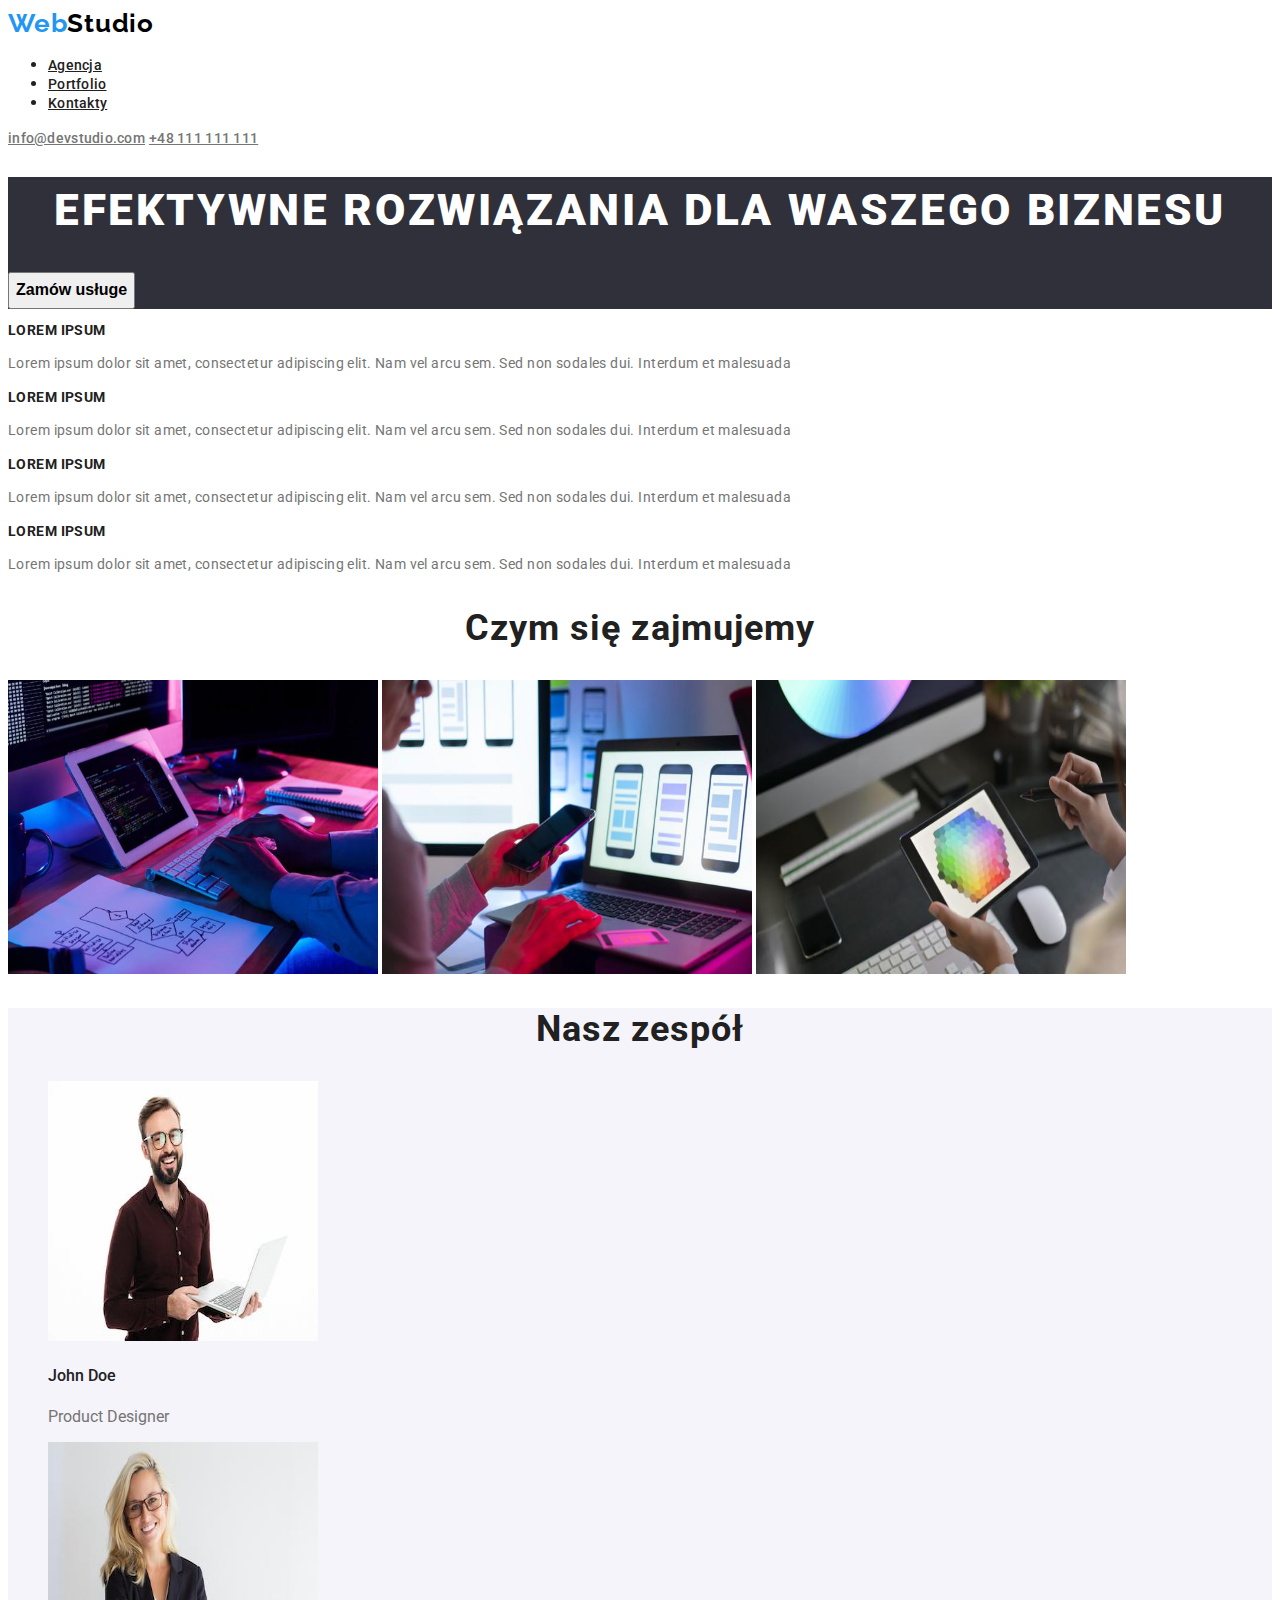
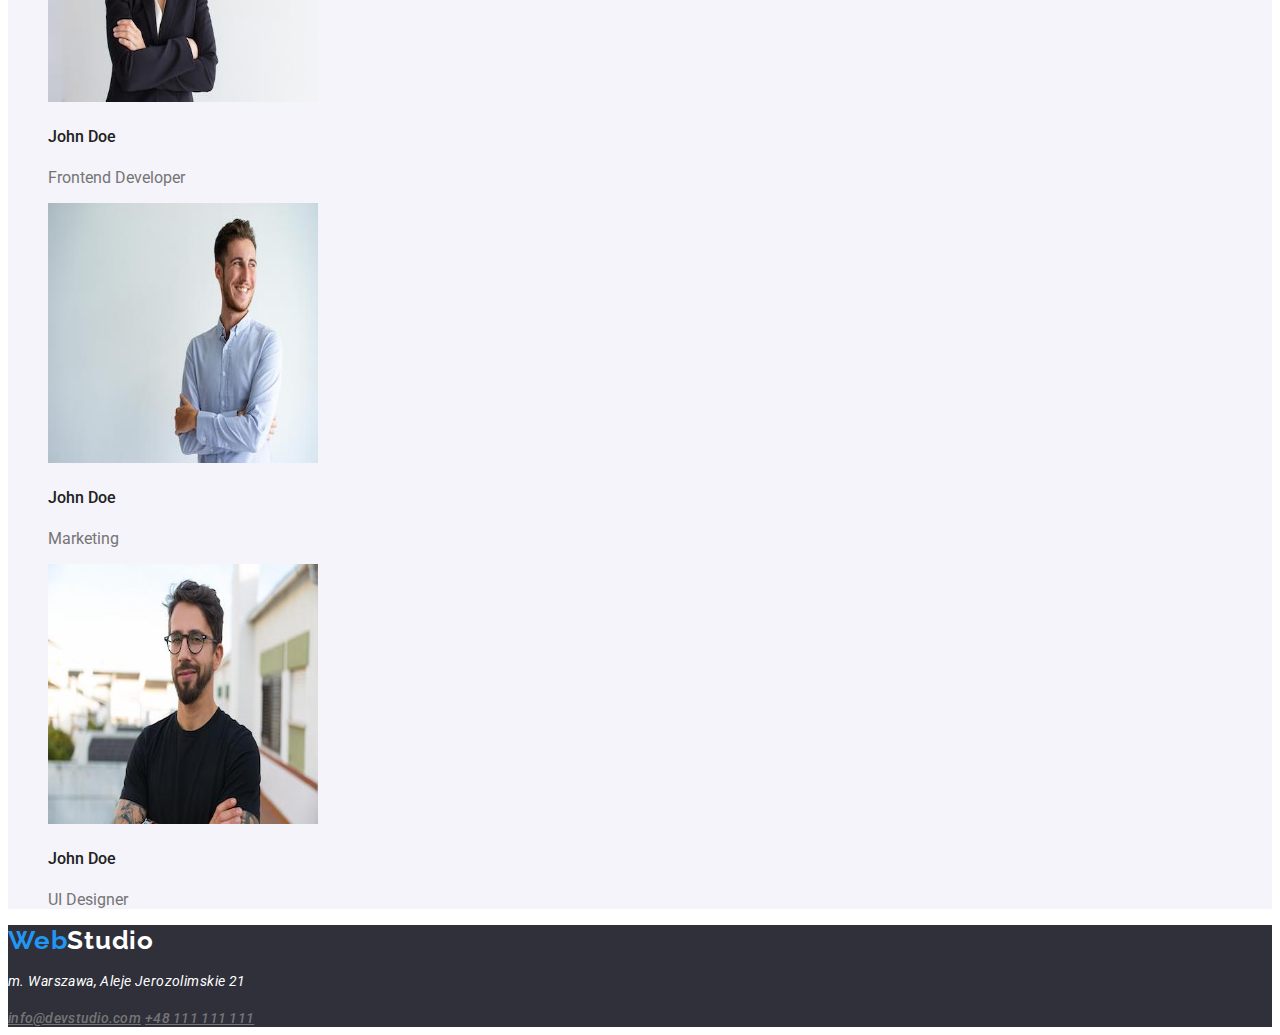
==== index.html @ 7afe4157 "Initial commit" ====
<!DOCTYPE html>
<html lang="pl">
  <head>
    <meta charset="UTF-8" />
    <meta http-equiv="X-UA-Compatible" content="IE=edge" />
    <meta name="viewport" content="width=device-width, initial-scale=1.0" />
    <title>Studio</title>
    <link rel="preconnect" href="https://fonts.googleapis.com" />
    <link rel="preconnect" href="https://fonts.gstatic.com" crossorigin />
    <link
      href="https://fonts.googleapis.com/css2?family=Raleway:wght@700&family=Roboto:wght@400;500;700;900&display=swap"
      rel="stylesheet"
    />

    <link href=css/styles.css rel=stylesheet>
  </head>
  <body>
    <header>
      <a class="logo" href="#"><span class="web-logo">Web</span>Studio</a>
      <nav>
        <menu>
          <li><a class="menu-link" href="#">Agencja</a></li>
          <li>
            <a class="menu-link" href="portfolio.html">Portfolio</a>
          </li>
          <li><a class="menu-link" href="#">Kontakty</a></li>
        </menu>
      </nav>
      <a class="cont-link" href="mailto:info@devstudio.com">
        info@devstudio.com</a
      >
      <a class="cont-link" href="tel:+48111111111"> +48 111 111 111</a>
    </header>
    <main>
      <section class="box-title">
        <h1 class="text-title">EFEKTYWNE ROZWIĄZANIA DLA WASZEGO BIZNESU</h1>
        <button class="btn" type="button">Zamów usługe</button>
      </section>
      <article>
        <h3 class="title-do">LOREM IPSUM</h3>
        <p class="text-do">
          Lorem ipsum dolor sit amet, consectetur adipiscing elit. Nam vel arcu
          sem. Sed non sodales dui. Interdum et malesuada
        </p>
      </article>
      <article>
        <h3 class="title-do">LOREM IPSUM</h3>
        <p class="text-do">
          Lorem ipsum dolor sit amet, consectetur adipiscing elit. Nam vel arcu
          sem. Sed non sodales dui. Interdum et malesuada
        </p>
      </article>
      <article>
        <h3 class="title-do">LOREM IPSUM</h3>
        <p class="text-do">
          Lorem ipsum dolor sit amet, consectetur adipiscing elit. Nam vel arcu
          sem. Sed non sodales dui. Interdum et malesuada
        </p>
      </article>
      <article>
        <h3 class="title-do">LOREM IPSUM</h3>
        <p class="text-do">
          Lorem ipsum dolor sit amet, consectetur adipiscing elit. Nam vel arcu
          sem. Sed non sodales dui. Interdum et malesuada
        </p>
      </article>
      <section>
        <h2 class="what-do">Czym się zajmujemy</h2>
        <img
          src="images/czym/night-program.jpg"
          alt="desk with keyboard and tablet"
          width="370"
          height="294"
        />

        <img
          src="images/czym/laptop.jpg"
          alt="laptop and phone"
          width="370"
          height="294"
        />

        <img
          src="images/czym/tablet.jpg"
          alt="tablet"
          width="370"
          height="294"
        />
      </section>
      <article class="team">
        <h2 class="team-title">Nasz zespół</h2>
        <figure>
          <img
            src="images/01b0562402f9066520924acac0be8dc7.jpg"
            alt="john doe"
            width="270"
            height="260"
          />
          <figcaption>
            <h4 class="team-name">John Doe</h4>
            <p class="team-function">Product Designer</p>
          </figcaption>
        </figure>
        <figure>
          <img
            src="images/8ed9ff0c05008e3e7ae5285b05efd211.jpg"
            alt="john doe"
            width="270"
            height="260"
          />
          <figcaption>
            <h4 class="team-name">John Doe</h4>
            <p class="team-function">Frontend Developer</p>
          </figcaption>
        </figure>
        <figure>
          <img
            src="images/c03fb848ed9dfc89543bbe97156c3661.jpg"
            alt="john doe"
            width="270"
            height="260"
          />
          <figcaption>
            <h4 class="team-name">John Doe</h4>
            <p class="team-function">Marketing</p>
          </figcaption>
        </figure>
        <figure>
          <img
            src="images/7ff905b2d5f56aa0d2b29aa48e997cd8.jpg"
            alt="john doe"
            width="270"
            height="260"
          />

          <figcaption>
            <h4 class="team-name">John Doe</h4>
            <p class="team-function">UI Designer</p>
          </figcaption>
        </figure>
      </article>
    </main>
    <footer class="footer">
      <a class="logo-footer" href="#"
        ><span class="web-logo">Web</span>Studio</a
      >
      <address>
        <p class="adres">m. Warszawa, Aleje Jerozolimskie 21</p>
        <a class="cont-link" href="mailto:info@devstudio.com"
          >info@devstudio.com</a
        >
        <a class="cont-link" href="tel:+48111111111">+48 111 111 111</a>
      </address>
    </footer>
  </body>
</html>
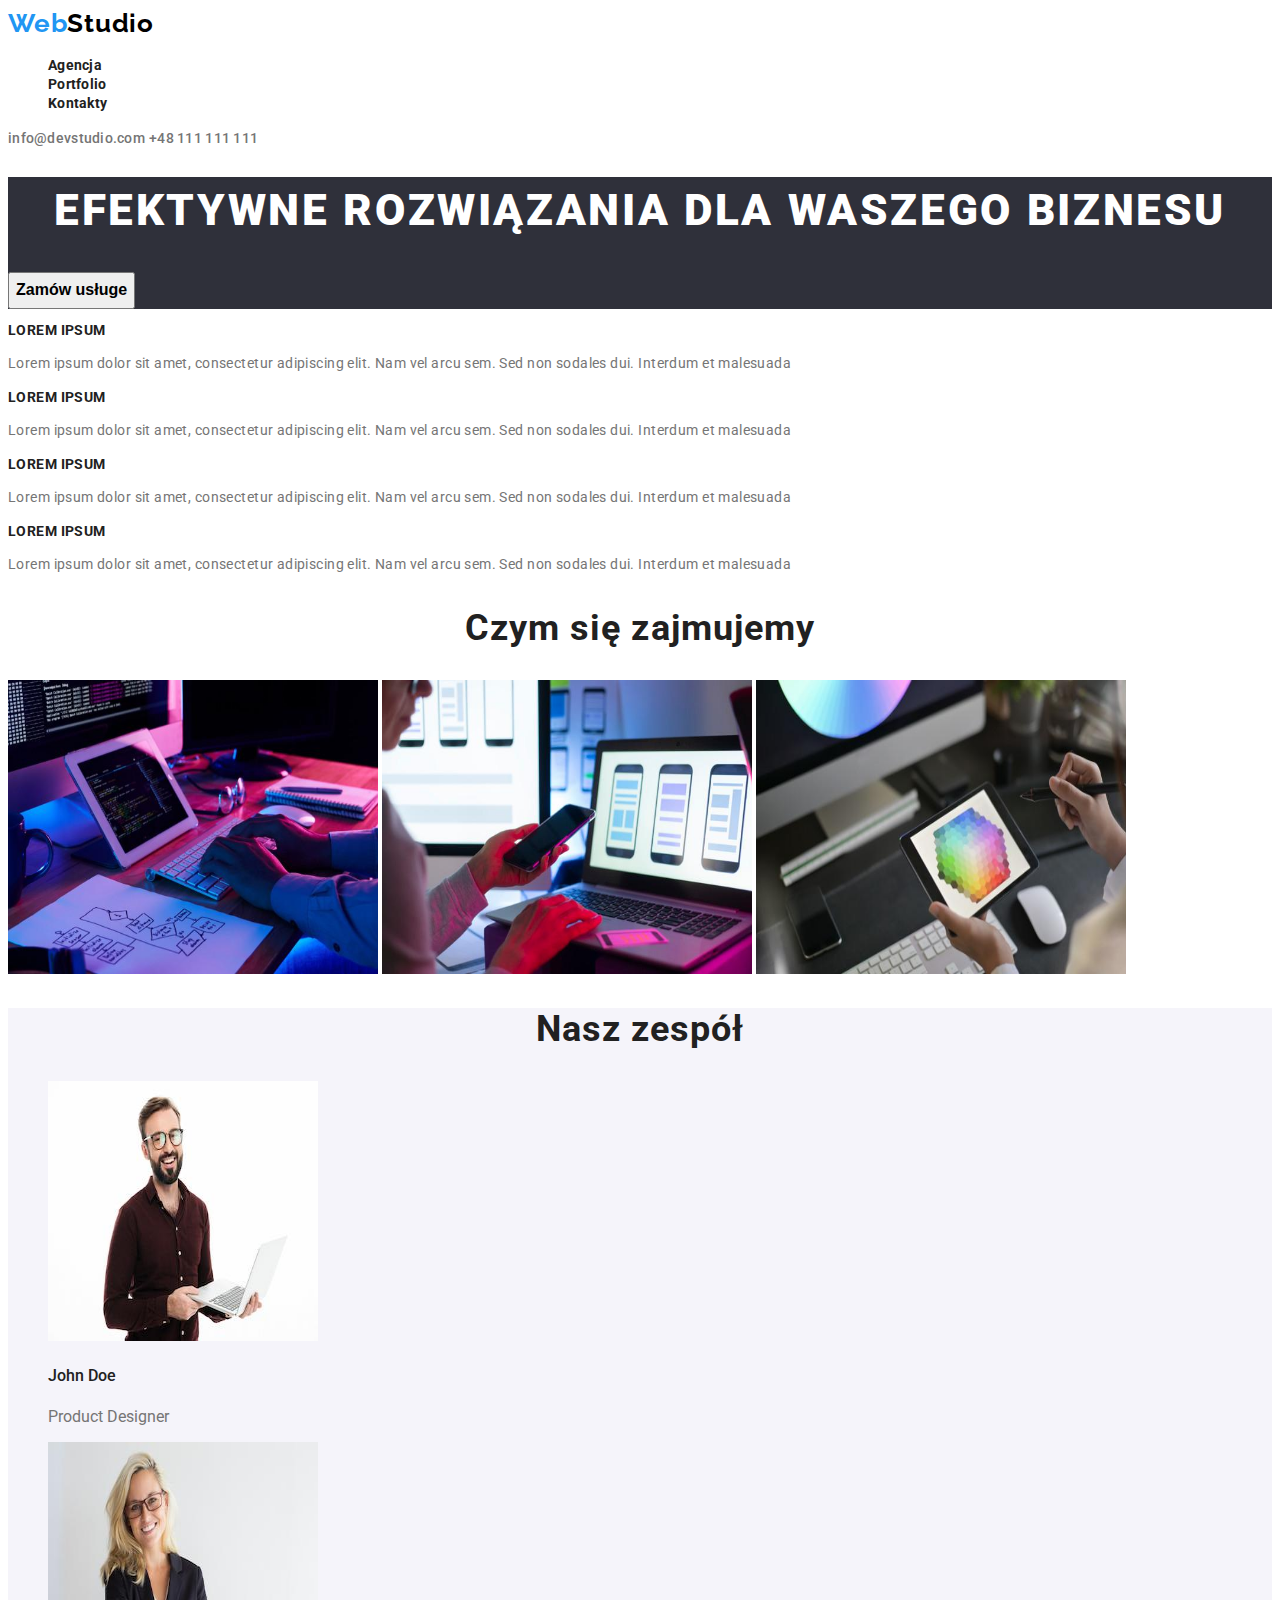
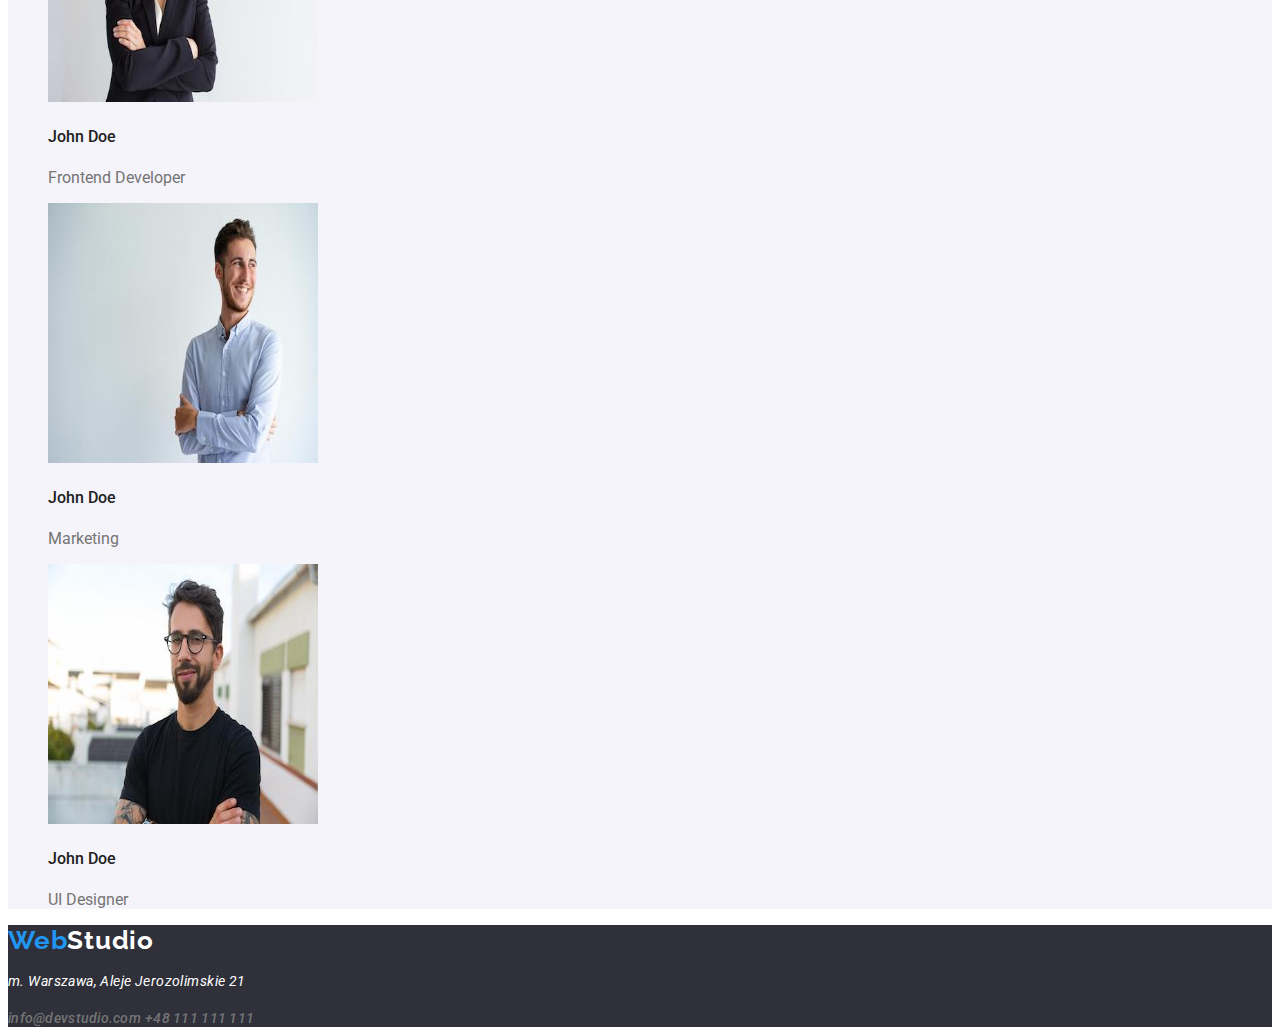
==== commit f05e476a: "detail" ====
--- a/index.html
+++ b/index.html
@@ -19,11 +19,15 @@
       <a class="logo" href="#"><span class="web-logo">Web</span>Studio</a>
       <nav>
         <menu>
-          <li><a class="menu-link" href="#">Agencja</a></li>
           <li>
-            <a class="menu-link" href="portfolio.html">Portfolio</a>
+            <a class="menu-link" href="#"><b>Agencja</b></a>
           </li>
-          <li><a class="menu-link" href="#">Kontakty</a></li>
+          <li>
+            <a class="menu-link" href="portfolio.html"><b>Portfolio</b></a>
+          </li>
+          <li>
+            <a class="menu-link" href="#"><b>Kontakty</b></a>
+          </li>
         </menu>
       </nav>
       <a class="cont-link" href="mailto:info@devstudio.com">
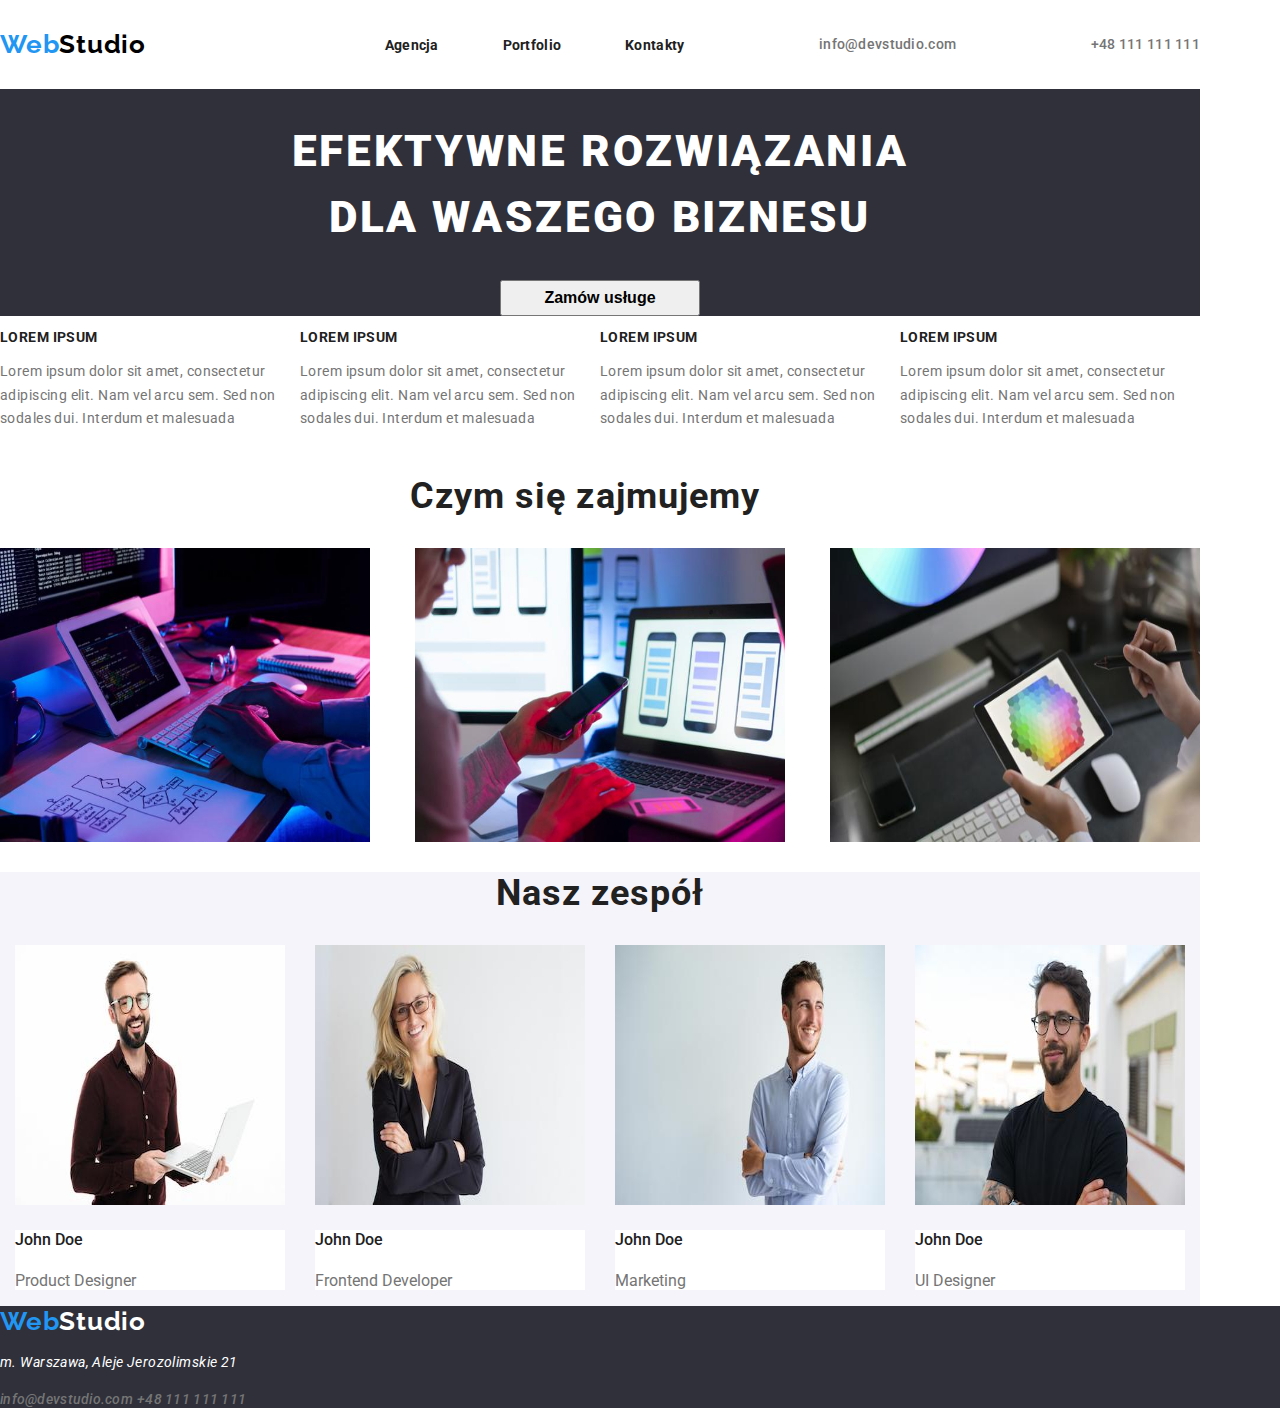
==== commit 45270081: "do sprawdzenia" ====
--- a/index.html
+++ b/index.html
@@ -11,150 +11,170 @@
       href="https://fonts.googleapis.com/css2?family=Raleway:wght@700&family=Roboto:wght@400;500;700;900&display=swap"
       rel="stylesheet"
     />
+    <link
+      rel="stylesheet"
+      href="node_modules/modern-normalize/modern-normalize.css"
+    />
 
     <link href=css/styles.css rel=stylesheet>
   </head>
   <body>
     <header>
-      <a class="logo" href="#"><span class="web-logo">Web</span>Studio</a>
-      <nav>
-        <menu>
-          <li>
-            <a class="menu-link" href="#"><b>Agencja</b></a>
-          </li>
-          <li>
-            <a class="menu-link" href="portfolio.html"><b>Portfolio</b></a>
-          </li>
-          <li>
-            <a class="menu-link" href="#"><b>Kontakty</b></a>
-          </li>
-        </menu>
-      </nav>
-      <a class="cont-link" href="mailto:info@devstudio.com">
-        info@devstudio.com</a
-      >
-      <a class="cont-link" href="tel:+48111111111"> +48 111 111 111</a>
+      <div class="container">
+        <div class="header-box">
+          <a class="logo" href="#"><span class="web-logo">Web</span>Studio</a>
+          <nav>
+            <menu>
+              <li>
+                <a class="menu-link" href="#"><b>Agencja</b></a>
+              </li>
+              <li>
+                <a class="menu-link" href="portfolio.html"><b>Portfolio</b></a>
+              </li>
+              <li>
+                <a class="menu-link" href="#"><b>Kontakty</b></a>
+              </li>
+            </menu>
+          </nav>
+
+          <a class="cont-link" href="mailto:info@devstudio.com">
+            info@devstudio.com</a
+          >
+          <a class="cont-link" href="tel:+48111111111"> +48 111 111 111</a>
+        </div>
+      </div>
     </header>
     <main>
-      <section class="box-title">
-        <h1 class="text-title">EFEKTYWNE ROZWIĄZANIA DLA WASZEGO BIZNESU</h1>
-        <button class="btn" type="button">Zamów usługe</button>
-      </section>
-      <article>
-        <h3 class="title-do">LOREM IPSUM</h3>
-        <p class="text-do">
-          Lorem ipsum dolor sit amet, consectetur adipiscing elit. Nam vel arcu
-          sem. Sed non sodales dui. Interdum et malesuada
-        </p>
-      </article>
-      <article>
-        <h3 class="title-do">LOREM IPSUM</h3>
-        <p class="text-do">
-          Lorem ipsum dolor sit amet, consectetur adipiscing elit. Nam vel arcu
-          sem. Sed non sodales dui. Interdum et malesuada
-        </p>
-      </article>
-      <article>
-        <h3 class="title-do">LOREM IPSUM</h3>
-        <p class="text-do">
-          Lorem ipsum dolor sit amet, consectetur adipiscing elit. Nam vel arcu
-          sem. Sed non sodales dui. Interdum et malesuada
-        </p>
-      </article>
-      <article>
-        <h3 class="title-do">LOREM IPSUM</h3>
-        <p class="text-do">
-          Lorem ipsum dolor sit amet, consectetur adipiscing elit. Nam vel arcu
-          sem. Sed non sodales dui. Interdum et malesuada
-        </p>
-      </article>
-      <section>
-        <h2 class="what-do">Czym się zajmujemy</h2>
-        <img
-          src="images/czym/night-program.jpg"
-          alt="desk with keyboard and tablet"
-          width="370"
-          height="294"
-        />
-
-        <img
-          src="images/czym/laptop.jpg"
-          alt="laptop and phone"
-          width="370"
-          height="294"
-        />
-
-        <img
-          src="images/czym/tablet.jpg"
-          alt="tablet"
-          width="370"
-          height="294"
-        />
-      </section>
-      <article class="team">
-        <h2 class="team-title">Nasz zespół</h2>
-        <figure>
+      <div class="container">
+        <section class="box-title">
+          <h1 class="text-title">EFEKTYWNE ROZWIĄZANIA DLA WASZEGO BIZNESU</h1>
+          <button class="btn-t" type="button">Zamów usługe</button>
+        </section>
+        <section class="lorem">
+          <article>
+            <h3 class="title-do">LOREM IPSUM</h3>
+            <p class="text-do">
+              Lorem ipsum dolor sit amet, consectetur adipiscing elit. Nam vel
+              arcu sem. Sed non sodales dui. Interdum et malesuada
+            </p>
+          </article>
+          <article>
+            <h3 class="title-do">LOREM IPSUM</h3>
+            <p class="text-do">
+              Lorem ipsum dolor sit amet, consectetur adipiscing elit. Nam vel
+              arcu sem. Sed non sodales dui. Interdum et malesuada
+            </p>
+          </article>
+          <article>
+            <h3 class="title-do">LOREM IPSUM</h3>
+            <p class="text-do">
+              Lorem ipsum dolor sit amet, consectetur adipiscing elit. Nam vel
+              arcu sem. Sed non sodales dui. Interdum et malesuada
+            </p>
+          </article>
+          <article>
+            <h3 class="title-do">LOREM IPSUM</h3>
+            <p class="text-do">
+              Lorem ipsum dolor sit amet, consectetur adipiscing elit. Nam vel
+              arcu sem. Sed non sodales dui. Interdum et malesuada
+            </p>
+          </article>
+        </section>
+        <section class="what-box">
+          <h2 class="what-do">Czym się zajmujemy</h2>
           <img
-            src="images/01b0562402f9066520924acac0be8dc7.jpg"
-            alt="john doe"
-            width="270"
-            height="260"
-          />
-          <figcaption>
-            <h4 class="team-name">John Doe</h4>
-            <p class="team-function">Product Designer</p>
-          </figcaption>
-        </figure>
-        <figure>
-          <img
-            src="images/8ed9ff0c05008e3e7ae5285b05efd211.jpg"
-            alt="john doe"
-            width="270"
-            height="260"
-          />
-          <figcaption>
-            <h4 class="team-name">John Doe</h4>
-            <p class="team-function">Frontend Developer</p>
-          </figcaption>
-        </figure>
-        <figure>
-          <img
-            src="images/c03fb848ed9dfc89543bbe97156c3661.jpg"
-            alt="john doe"
-            width="270"
-            height="260"
-          />
-          <figcaption>
-            <h4 class="team-name">John Doe</h4>
-            <p class="team-function">Marketing</p>
-          </figcaption>
-        </figure>
-        <figure>
-          <img
-            src="images/7ff905b2d5f56aa0d2b29aa48e997cd8.jpg"
-            alt="john doe"
-            width="270"
-            height="260"
+            src="images/czym/night-program.jpg"
+            alt="desk with keyboard and tablet"
+            width="370"
+            height="294"
           />
 
-          <figcaption>
-            <h4 class="team-name">John Doe</h4>
-            <p class="team-function">UI Designer</p>
-          </figcaption>
-        </figure>
-      </article>
+          <img
+            src="images/czym/laptop.jpg"
+            alt="laptop and phone"
+            width="370"
+            height="294"
+          />
+
+          <img
+            src="images/czym/tablet.jpg"
+            alt="tablet"
+            width="370"
+            height="294"
+          />
+        </section>
+        <section>
+          <article class="team">
+            <h2 class="team-title">Nasz zespół</h2>
+            <div class="team-box">
+              <figure class="jdpd">
+                <img
+                  src="images/01b0562402f9066520924acac0be8dc7.jpg"
+                  alt="john doe"
+                  width="270"
+                  height="260"
+                />
+                <figcaption>
+                  <h4 class="team-name">John Doe</h4>
+                  <p class="team-function">Product Designer</p>
+                </figcaption>
+              </figure>
+              <figure class="jdfd">
+                <img
+                  src="images/8ed9ff0c05008e3e7ae5285b05efd211.jpg"
+                  alt="john doe"
+                  width="270"
+                  height="260"
+                />
+                <figcaption>
+                  <h4 class="team-name">John Doe</h4>
+                  <p class="team-function">Frontend Developer</p>
+                </figcaption>
+              </figure>
+              <figure class="jdm">
+                <img
+                  src="images/c03fb848ed9dfc89543bbe97156c3661.jpg"
+                  alt="john doe"
+                  width="270"
+                  height="260"
+                />
+                <figcaption>
+                  <h4 class="team-name">John Doe</h4>
+                  <p class="team-function">Marketing</p>
+                </figcaption>
+              </figure>
+              <figure class="jdui">
+                <img
+                  src="images/7ff905b2d5f56aa0d2b29aa48e997cd8.jpg"
+                  alt="john doe"
+                  width="270"
+                  height="260"
+                />
+
+                <figcaption>
+                  <h4 class="team-name">John Doe</h4>
+                  <p class="team-function">UI Designer</p>
+                </figcaption>
+              </figure>
+            </div>
+          </article>
+        </section>
+      </div>
     </main>
-    <footer class="footer">
-      <a class="logo-footer" href="#"
-        ><span class="web-logo">Web</span>Studio</a
-      >
-      <address>
-        <p class="adres">m. Warszawa, Aleje Jerozolimskie 21</p>
-        <a class="cont-link" href="mailto:info@devstudio.com"
-          >info@devstudio.com</a
+    <footer >
+      <section class="footer">
+      <div class="container"></div>
+      <a class="logo-footer" href="#">
+          <span class="web-logo">Web</span>Studio</a
         >
-        <a class="cont-link" href="tel:+48111111111">+48 111 111 111</a>
-      </address>
+        <address>
+          <p class="adres">m. Warszawa, Aleje Jerozolimskie 21</p>
+          <a class="cont-link" href="mailto:info@devstudio.com"
+            >info@devstudio.com</a
+          >
+          <a class="cont-link" href="tel:+48111111111">+48 111 111 111</a>
+        </address></section>
+      </div>
     </footer>
   </body>
 </html>
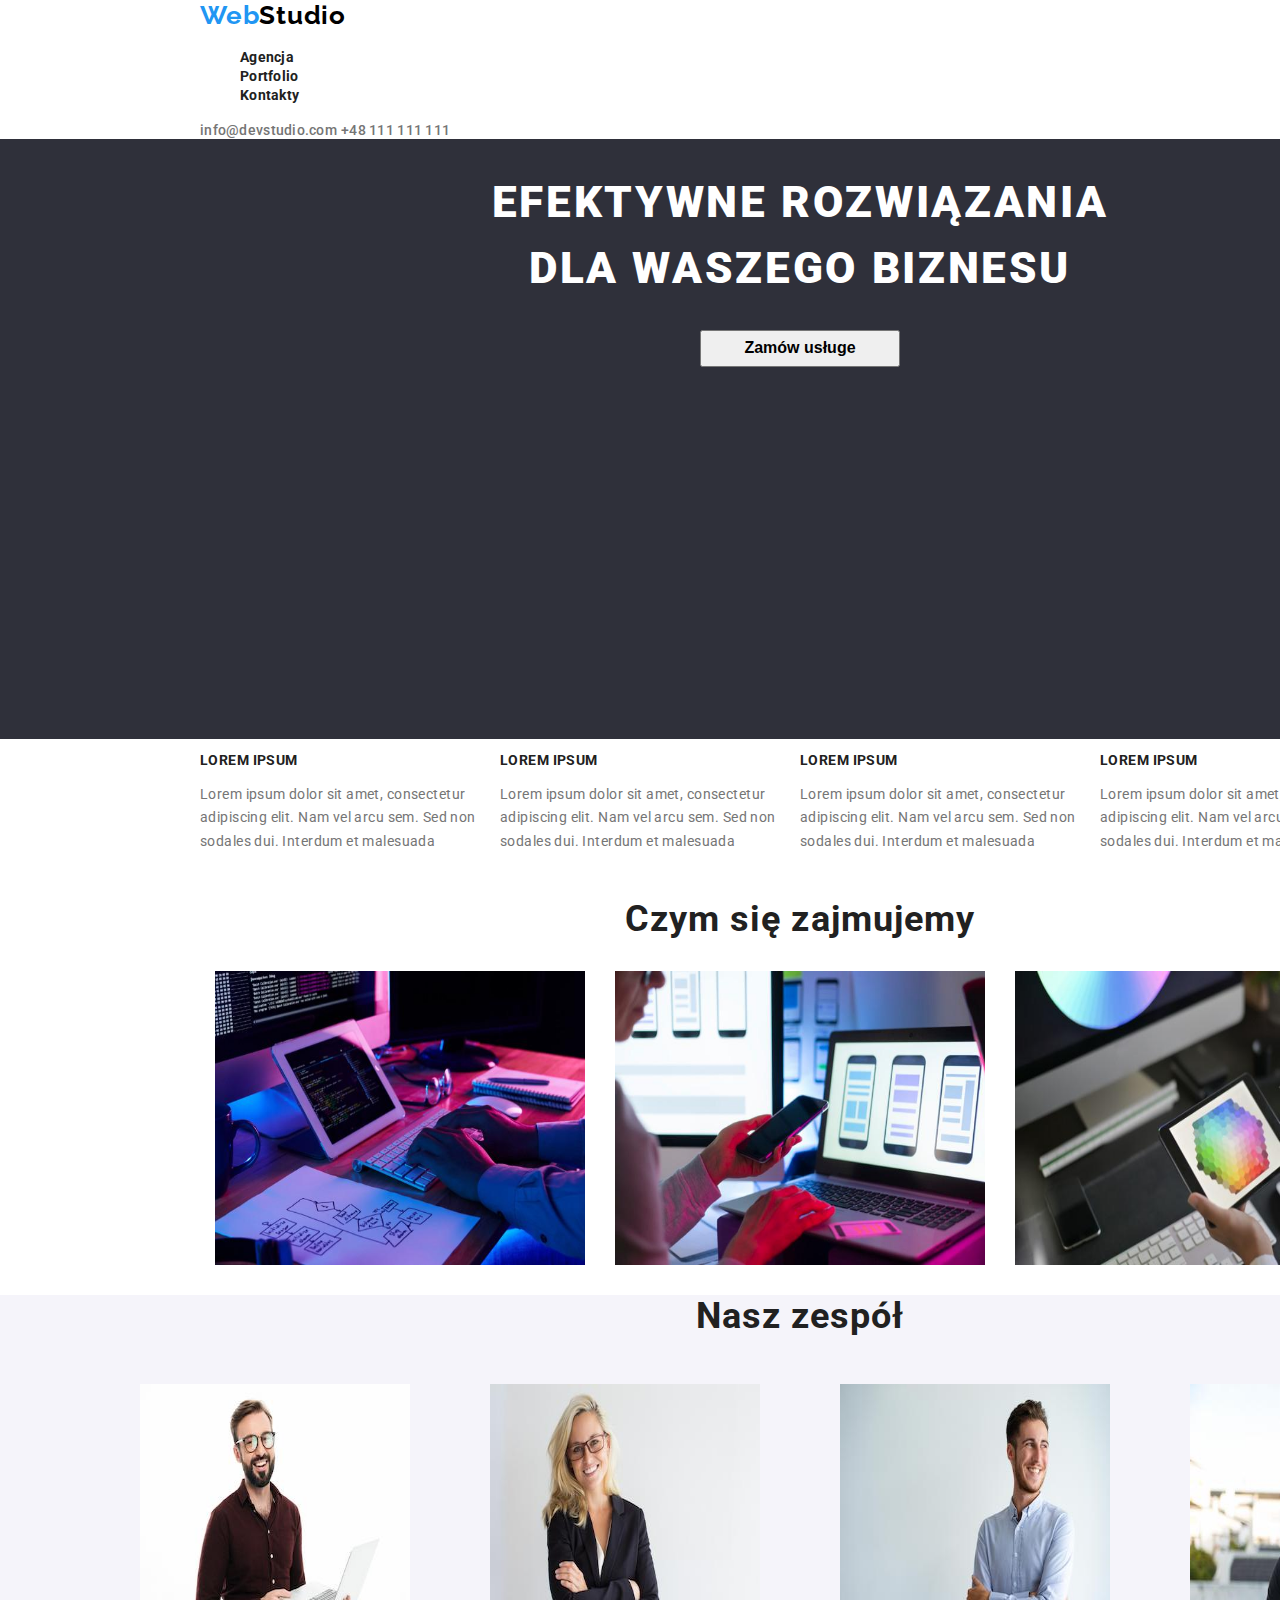
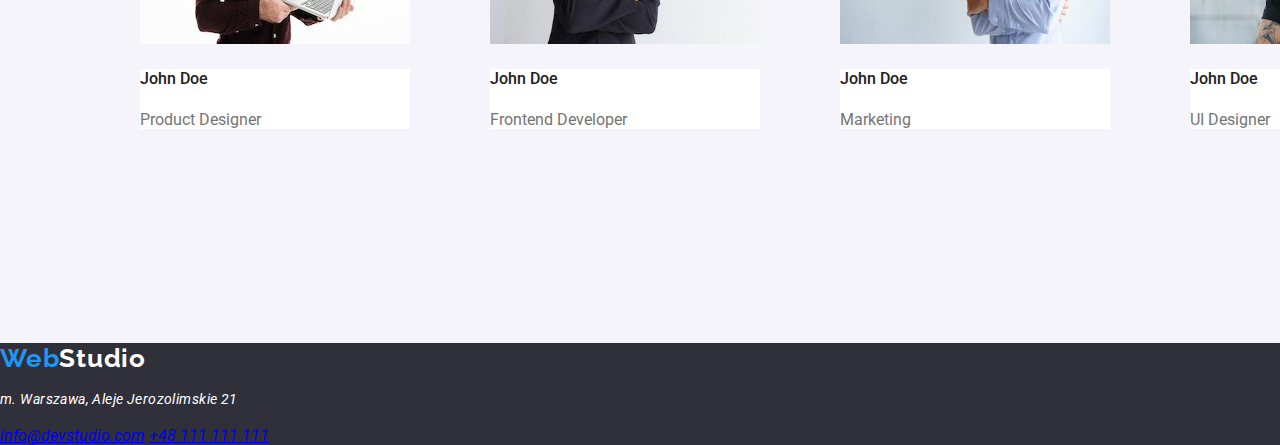
==== commit 22465a45: "check" ====
--- a/index.html
+++ b/index.html
@@ -21,10 +21,10 @@
   <body>
     <header>
       <div class="container">
-        <div class="header-box">
+        <div class="menu-box"> 
           <a class="logo" href="#"><span class="web-logo">Web</span>Studio</a>
           <nav>
-            <menu>
+            <menu >
               <li>
                 <a class="menu-link" href="#"><b>Agencja</b></a>
               </li>
@@ -36,21 +36,27 @@
               </li>
             </menu>
           </nav>
-
-          <a class="cont-link" href="mailto:info@devstudio.com">
+          <div class="cont-box">
+           <a class="cont-link" href="mailto:info@devstudio.com">
             info@devstudio.com</a
           >
-          <a class="cont-link" href="tel:+48111111111"> +48 111 111 111</a>
+           <a class="cont-link" href="tel:+48111111111"> +48 111 111 111</a>
+          </div>
         </div>
       </div>
     </header>
     <main>
-      <div class="container">
-        <section class="box-title">
-          <h1 class="text-title">EFEKTYWNE ROZWIĄZANIA DLA WASZEGO BIZNESU</h1>
-          <button class="btn-t" type="button">Zamów usługe</button>
-        </section>
-        <section class="lorem">
+      <section class="box-title">
+        <div class="container">
+          <div class="item-title">
+           <h1 class="text-title">EFEKTYWNE ROZWIĄZANIA DLA WASZEGO BIZNESU</h1>
+            <button class="btn-t" type="button">Zamów usługe</button>
+          </div>
+        </div>
+      </section>
+        <section>
+          <div class="container">
+            <div class="lorem">
           <article>
             <h3 class="title-do">LOREM IPSUM</h3>
             <p class="text-do">
@@ -79,8 +85,12 @@
               arcu sem. Sed non sodales dui. Interdum et malesuada
             </p>
           </article>
+            </div>
+          </div>
         </section>
-        <section class="what-box">
+        <section>
+          <div class="container">
+            <div class="what-box">
           <h2 class="what-do">Czym się zajmujemy</h2>
           <img
             src="images/czym/night-program.jpg"
@@ -102,79 +112,76 @@
             width="370"
             height="294"
           />
+            </div>
+          </div>
         </section>
-        <section>
-          <article class="team">
-            <h2 class="team-title">Nasz zespół</h2>
-            <div class="team-box">
-              <figure class="jdpd">
+        <section class="team-background">
+            <div class=container>
+              <h2 class="team-title">Nasz zespół</h2>
+              <div class="team">  
+            <figure class="person">
                 <img
                   src="images/01b0562402f9066520924acac0be8dc7.jpg"
                   alt="john doe"
                   width="270"
                   height="260"
                 />
-                <figcaption>
+                <figcaption class="person-text-box">
                   <h4 class="team-name">John Doe</h4>
                   <p class="team-function">Product Designer</p>
                 </figcaption>
               </figure>
-              <figure class="jdfd">
+              <figure class="person">
                 <img
                   src="images/8ed9ff0c05008e3e7ae5285b05efd211.jpg"
                   alt="john doe"
                   width="270"
                   height="260"
                 />
-                <figcaption>
+                <figcaption class="person-text-box">
                   <h4 class="team-name">John Doe</h4>
                   <p class="team-function">Frontend Developer</p>
                 </figcaption>
               </figure>
-              <figure class="jdm">
+              <figure class="person">
                 <img
                   src="images/c03fb848ed9dfc89543bbe97156c3661.jpg"
                   alt="john doe"
                   width="270"
                   height="260"
                 />
-                <figcaption>
+                <figcaption class="person-text-box">
                   <h4 class="team-name">John Doe</h4>
                   <p class="team-function">Marketing</p>
                 </figcaption>
               </figure>
-              <figure class="jdui">
+              <figure class="person">
                 <img
                   src="images/7ff905b2d5f56aa0d2b29aa48e997cd8.jpg"
                   alt="john doe"
                   width="270"
                   height="260"
                 />
-
-                <figcaption>
+                <figcaption class="person-text-box">
                   <h4 class="team-name">John Doe</h4>
                   <p class="team-function">UI Designer</p>
                 </figcaption>
               </figure>
             </div>
-          </article>
+            </div>
         </section>
       </div>
     </main>
     <footer >
       <section class="footer">
-      <div class="container"></div>
       <a class="logo-footer" href="#">
-          <span class="web-logo">Web</span>Studio</a
-        >
+          <span class="web-logo">Web</span>Studio</a>
         <address>
           <p class="adres">m. Warszawa, Aleje Jerozolimskie 21</p>
-          <a class="cont-link" href="mailto:info@devstudio.com"
-            >info@devstudio.com</a
-          >
-          <a class="cont-link" href="tel:+48111111111">+48 111 111 111</a>
-        </address></section>
-      </div>
+          <a class="cont-link-footer" href="mailto:info@devstudio.com">info@devstudio.com</a>
+          <a class="cont-link-footer" href="tel:+48111111111">+48 111 111 111</a>
+        </address>
+      </section>
     </footer>
   </body>
 </html>
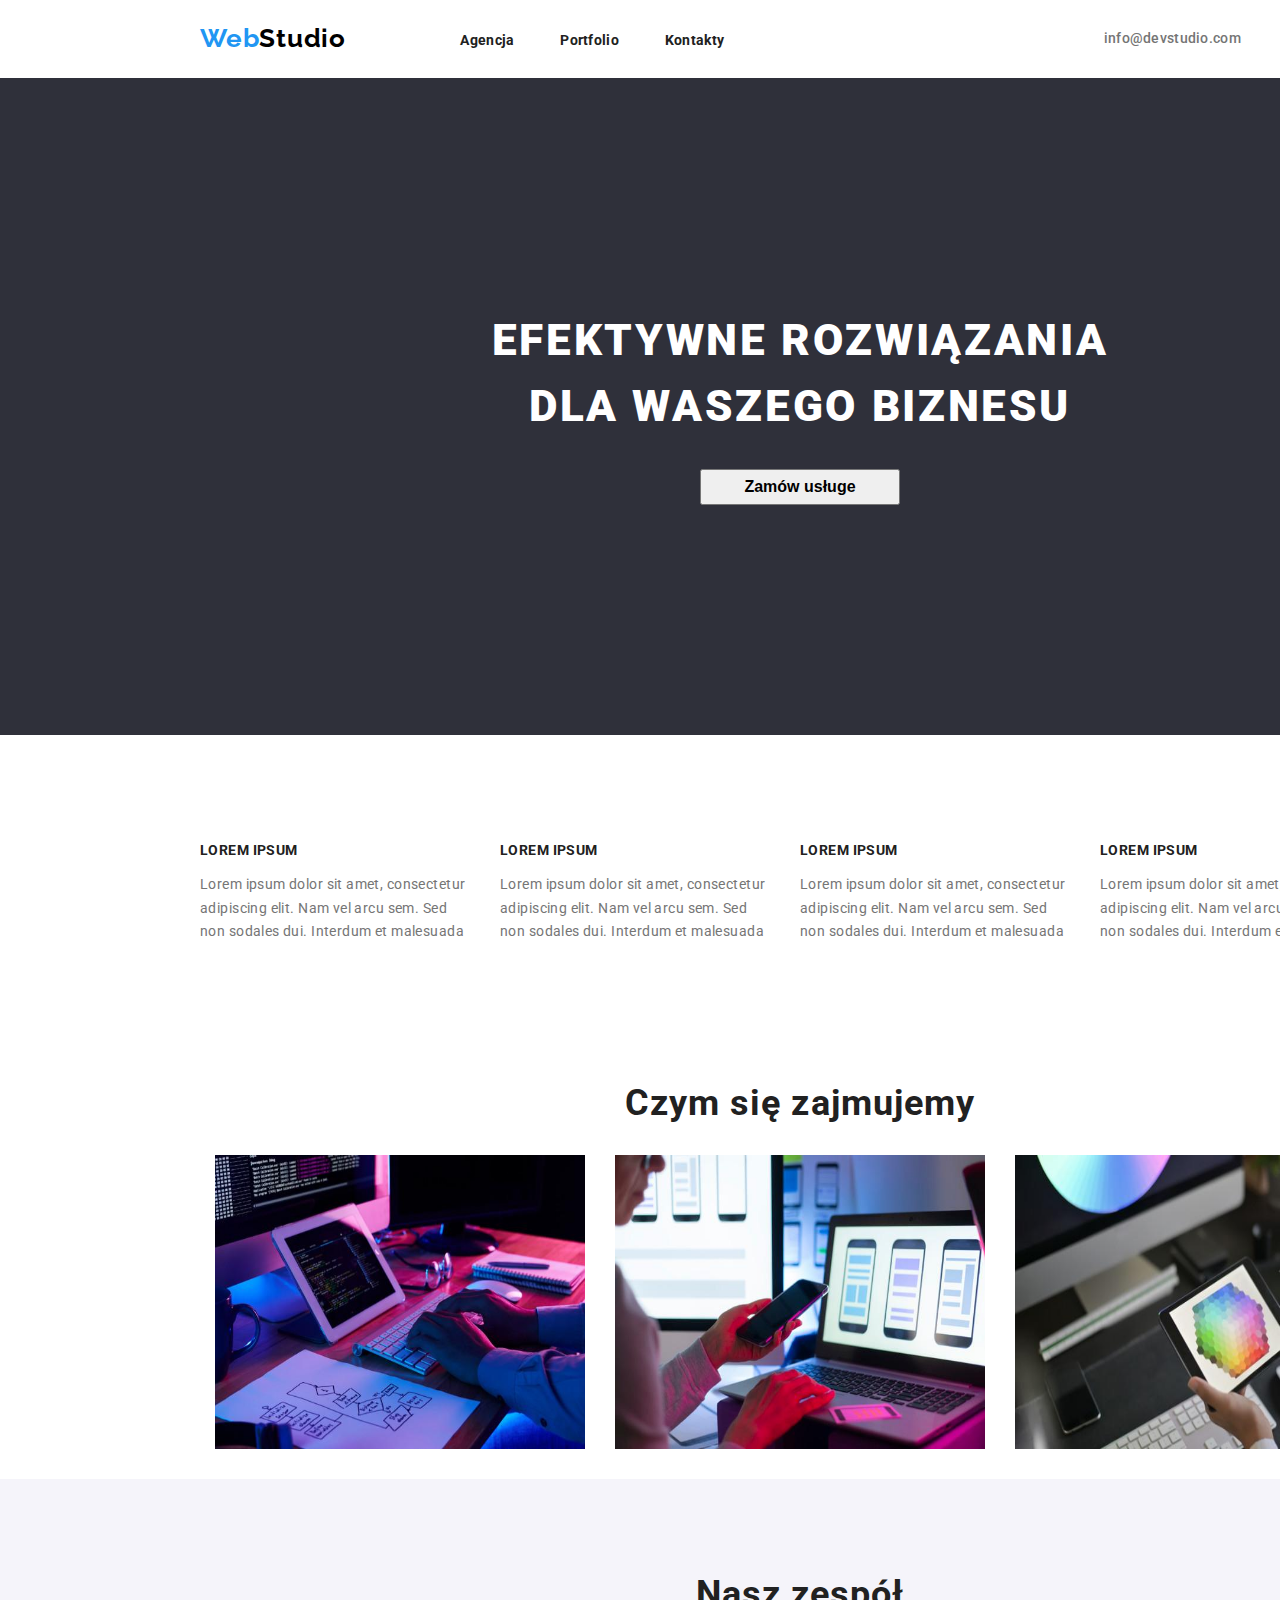
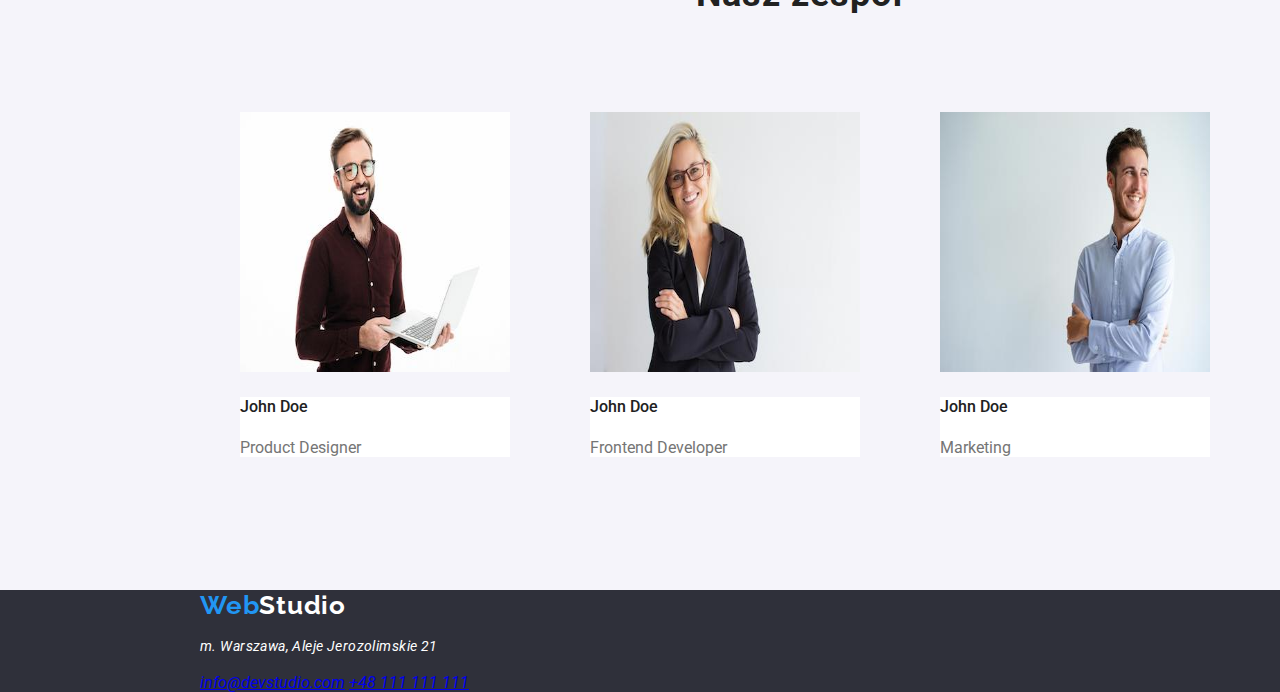
==== commit 9a589a30: "check" ====
--- a/index.html
+++ b/index.html
@@ -21,10 +21,10 @@
   <body>
     <header>
       <div class="container">
-        <div class="menu-box"> 
+        <div class="header-box"> 
           <a class="logo" href="#"><span class="web-logo">Web</span>Studio</a>
           <nav>
-            <menu >
+            <menu class="menu-box">
               <li>
                 <a class="menu-link" href="#"><b>Agencja</b></a>
               </li>
@@ -57,28 +57,28 @@
         <section>
           <div class="container">
             <div class="lorem">
-          <article>
+          <article class="lorem-text">
             <h3 class="title-do">LOREM IPSUM</h3>
             <p class="text-do">
               Lorem ipsum dolor sit amet, consectetur adipiscing elit. Nam vel
               arcu sem. Sed non sodales dui. Interdum et malesuada
             </p>
           </article>
-          <article>
+          <article class="lorem-text">
             <h3 class="title-do">LOREM IPSUM</h3>
             <p class="text-do">
               Lorem ipsum dolor sit amet, consectetur adipiscing elit. Nam vel
               arcu sem. Sed non sodales dui. Interdum et malesuada
             </p>
           </article>
-          <article>
+          <article class="lorem-text">
             <h3 class="title-do">LOREM IPSUM</h3>
             <p class="text-do">
               Lorem ipsum dolor sit amet, consectetur adipiscing elit. Nam vel
               arcu sem. Sed non sodales dui. Interdum et malesuada
             </p>
           </article>
-          <article>
+          <article class="lorem-text">
             <h3 class="title-do">LOREM IPSUM</h3>
             <p class="text-do">
               Lorem ipsum dolor sit amet, consectetur adipiscing elit. Nam vel
@@ -119,18 +119,18 @@
             <div class=container>
               <h2 class="team-title">Nasz zespół</h2>
               <div class="team">  
-            <figure class="person">
+               <figure class="person">
                 <img
                   src="images/01b0562402f9066520924acac0be8dc7.jpg"
                   alt="john doe"
                   width="270"
                   height="260"
                 />
-                <figcaption class="person-text-box">
+                  <figcaption class="person-text-box">
                   <h4 class="team-name">John Doe</h4>
                   <p class="team-function">Product Designer</p>
-                </figcaption>
-              </figure>
+                  </figcaption>
+                </figure>
               <figure class="person">
                 <img
                   src="images/8ed9ff0c05008e3e7ae5285b05efd211.jpg"
@@ -174,13 +174,15 @@
     </main>
     <footer >
       <section class="footer">
+        <div class="container">
       <a class="logo-footer" href="#">
           <span class="web-logo">Web</span>Studio</a>
-        <address>
+         <address>
           <p class="adres">m. Warszawa, Aleje Jerozolimskie 21</p>
           <a class="cont-link-footer" href="mailto:info@devstudio.com">info@devstudio.com</a>
           <a class="cont-link-footer" href="tel:+48111111111">+48 111 111 111</a>
-        </address>
+         </address>
+        </div>
       </section>
     </footer>
   </body>
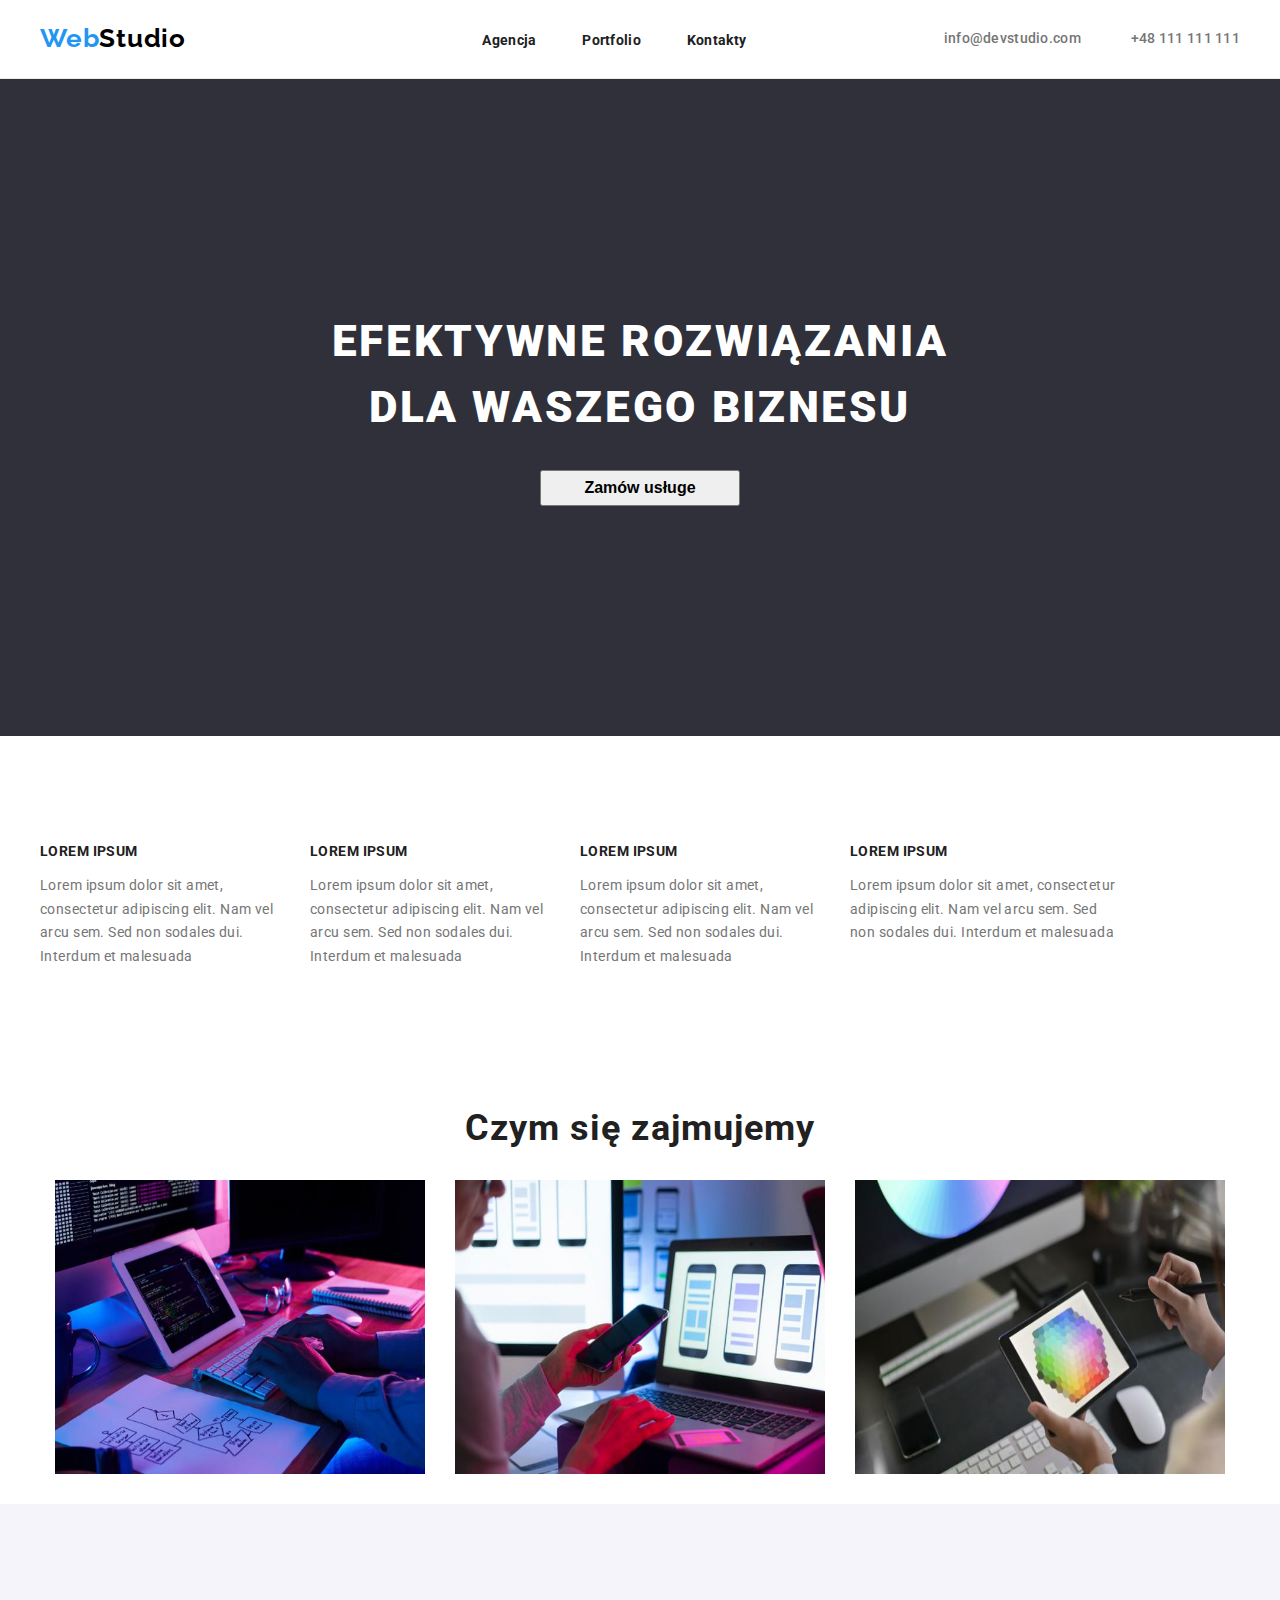
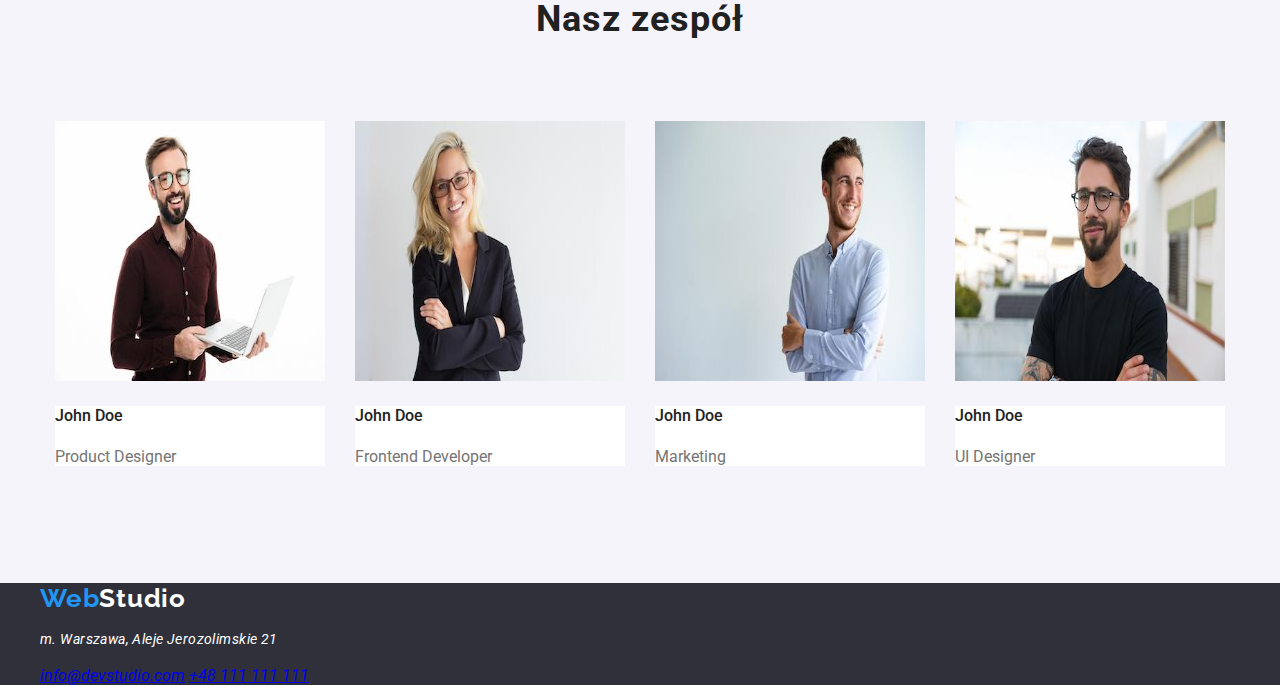
==== commit ea241351: "check2" ====
--- a/index.html
+++ b/index.html
@@ -23,7 +23,6 @@
       <div class="container">
         <div class="header-box"> 
           <a class="logo" href="#"><span class="web-logo">Web</span>Studio</a>
-          <nav>
             <menu class="menu-box">
               <li>
                 <a class="menu-link" href="#"><b>Agencja</b></a>
@@ -35,7 +34,6 @@
                 <a class="menu-link" href="#"><b>Kontakty</b></a>
               </li>
             </menu>
-          </nav>
           <div class="cont-box">
            <a class="cont-link" href="mailto:info@devstudio.com">
             info@devstudio.com</a
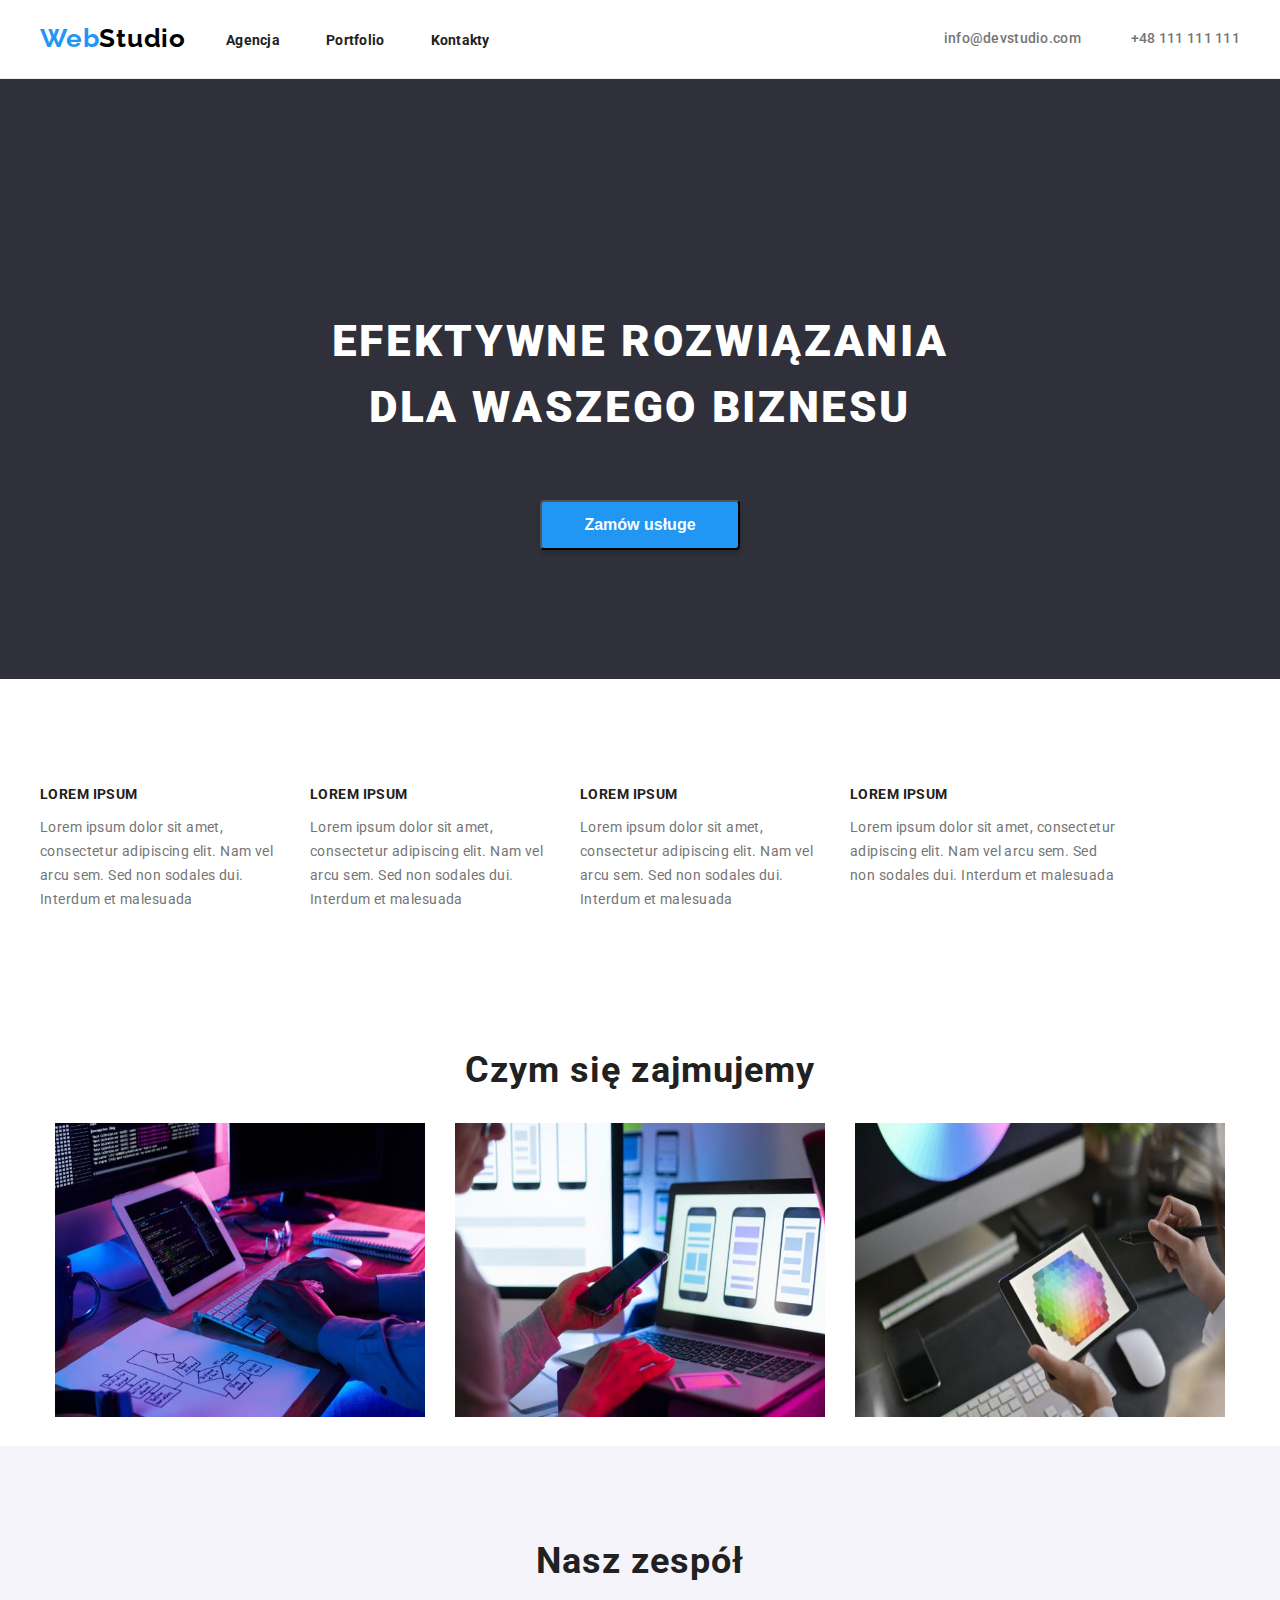
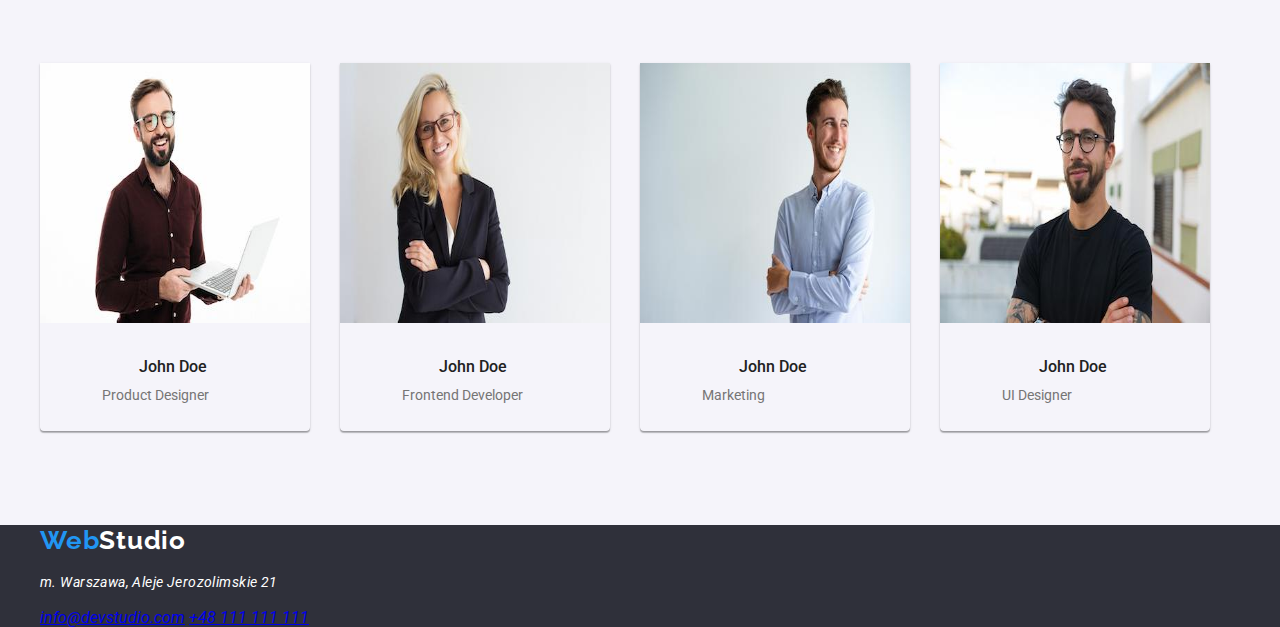
==== commit 7150aa0b: "finish?" ====
--- a/index.html
+++ b/index.html
@@ -20,8 +20,8 @@
   </head>
   <body>
     <header>
-      <div class="container">
-        <div class="header-box"> 
+      <div class="container header-box">
+         <div class="left">
           <a class="logo" href="#"><span class="web-logo">Web</span>Studio</a>
             <menu class="menu-box">
               <li>
@@ -33,14 +33,14 @@
               <li>
                 <a class="menu-link" href="#"><b>Kontakty</b></a>
               </li>
-            </menu>
+            </menu></div>
           <div class="cont-box">
            <a class="cont-link" href="mailto:info@devstudio.com">
             info@devstudio.com</a
           >
            <a class="cont-link" href="tel:+48111111111"> +48 111 111 111</a>
-          </div>
-        </div>
+          
+        
       </div>
     </header>
     <main>
